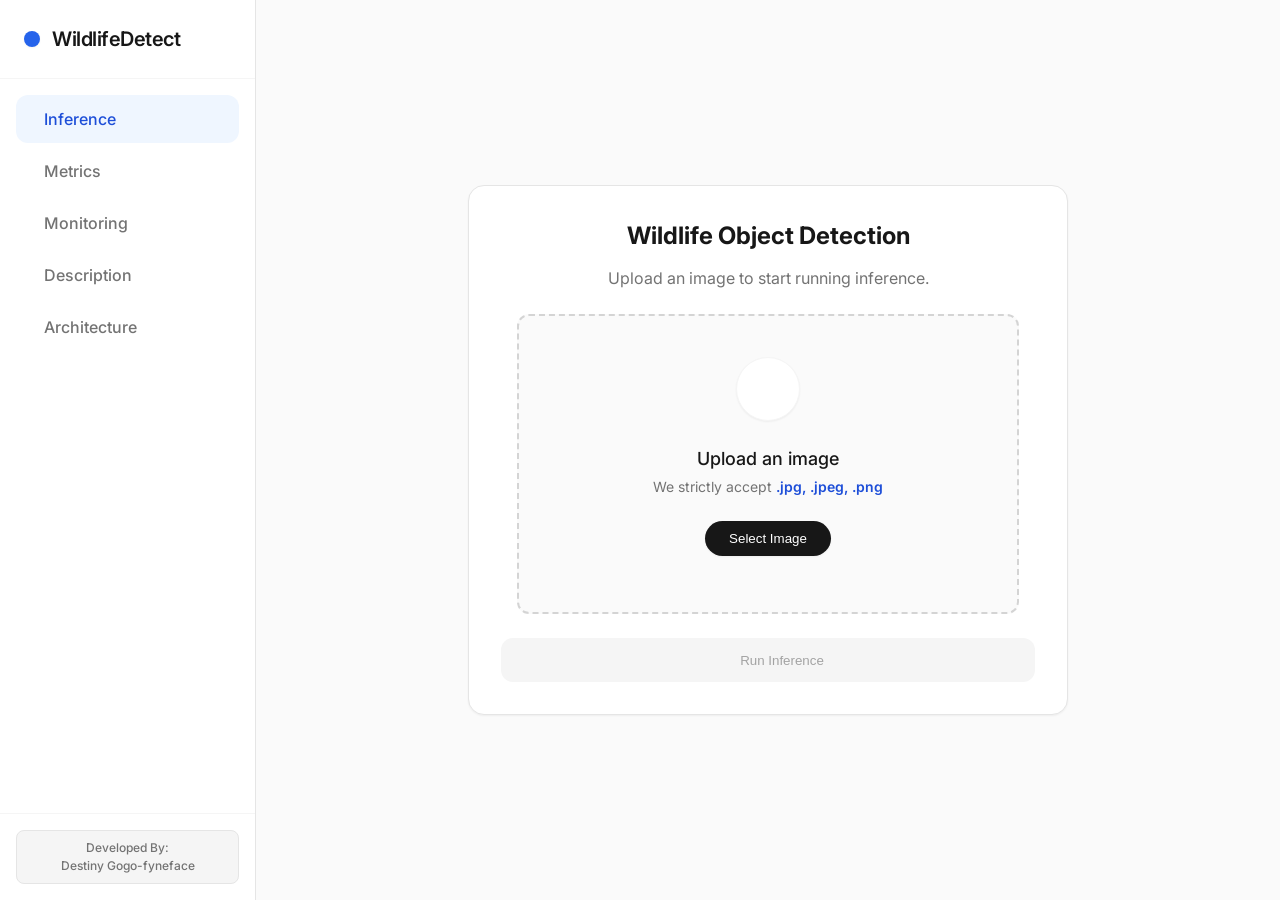
==== frontend/index.html @ ef90c9f8 "initial commit" ====
<!DOCTYPE html>
<html lang="en">

<head>
    <meta charset="UTF-8">
    <meta name="viewport" content="width=device-width, initial-scale=1.0">
    <title>WildlifeDetect - Upload</title>
    <link rel="preconnect" href="https://fonts.googleapis.com">
    <link rel="preconnect" href="https://fonts.gstatic.com" crossorigin>
    <link href="https://fonts.googleapis.com/css2?family=Inter:wght@400;500;600;700&display=swap" rel="stylesheet">
    <link rel="stylesheet" href="styles.css">
    <script src="https://unpkg.com/lucide@latest"></script>
    <style>
        /* Internal page-specific styles */
        .upload-center {
            display: flex;
            align-items: center;
            justify-content: center;
            height: calc(100vh - 48px);
        }

        .upload-card-full {
            width: 100%;
            max-width: 600px;
        }

        .valid-extensions {
            font-weight: 600;
            color: var(--blue-700);
        }
    </style>
</head>

<body>
    <div class="app-container">
        <!-- Sidebar -->
        <aside class="sidebar">
            <div class="sidebar-header">
                <div class="logo-icon">
                    <i data-lucide="paw-print"></i>
                </div>
                <h1>WildlifeDetect</h1>
            </div>

            <nav class="sidebar-nav">
                <a class="nav-btn active" href="./">
                    <i data-lucide="layout-dashboard"></i> Inference
                </a>
                <a class="nav-btn" href="metrics-dashboard">
                    <i data-lucide="bar-chart-2"></i> Metrics
                </a>
                <a class="nav-btn monitoring-link" target="_blank" rel="noopener noreferrer">
                    <i data-lucide="activity"></i> Monitoring
                </a>
                <a class="nav-btn" href="description">
                    <i data-lucide="info"></i> Description
                </a>
                <a class="nav-btn" href="architecture">
                    <i data-lucide="network"></i> Architecture
                </a>
            </nav>

            <div class="sidebar-footer">
                <div class="powered-by" id="powered-by-text">
                    Developed By: <br />
                    Destiny Gogo-fyneface
                </div>
            </div>
        </aside>

        <!-- Main Content -->
        <main class="main-content">
            <div class="upload-center">
                <div class="card p-8 upload-card-full">
                    <div style="text-align: center; margin-bottom: 24px;">
                        <h2 class="text-2xl mb-3">Wildlife Object Detection</h2>
                        <p class="text-neutral-500">Upload an image to start running inference.</p>
                    </div>

                    <!-- Drag & Drop Area -->
                    <div id="drop-zone" class="drop-zone" style="min-height: 300px; padding: 32px;">
                        <div class="upload-icon-wrapper">
                            <i data-lucide="upload" class="icon-lg text-blue-600"></i>
                        </div>
                        <h3>Upload an image</h3>
                        <p>We strictly accept <span class="valid-extensions">.jpg, .jpeg, .png</span></p>

                        <button id="browse-btn" class="btn btn-dark mb-4">Select Image</button>
                        <input type="file" id="file-input" accept=".jpg,.jpeg,.png" class="hidden">
                    </div>

                    <!-- Selected Image Viewer (Preview before upload) -->
                    <div id="image-viewer" class="image-viewer hidden" style="min-height: 200px; margin-top: 16px;">
                        <button id="clear-image-btn" class="clear-btn" title="Clear image">
                            <i data-lucide="x"></i>
                        </button>
                        <div class="image-canvas">
                            <img id="preview-image" src="" alt="Target" style="max-height: 300px;" />
                        </div>
                    </div>

                    <!-- Error Message -->
                    <div id="error-message" class="error-msg hidden" style="margin-top: 16px;">
                        <i data-lucide="alert-circle" class="icon-sm"></i>
                        <p id="error-text"></p>
                    </div>

                    <!-- Submit -->
                    <button id="analyze-btn" class="btn btn-primary w-full disabled" disabled style="margin-top: 24px;">
                        <i data-lucide="crosshair" class="normal-icon"></i>
                        <i data-lucide="loader-2" class="spin-icon hidden"></i>
                        <span id="analyze-btn-text">Run Inference</span>
                    </button>
                </div>
            </div>
        </main>
    </div>

    <script type="module" src="index.js"></script>
</body>

</html>
---- frontend/styles.css ----
:root {
    --bg-main: #fafafa; /* neutral-50 */
    --bg-white: #ffffff;
    --text-main: #171717; /* neutral-900 */
    --text-muted: #737373; /* neutral-500 */
    --text-light: #a3a3a3; /* neutral-400 */
    --border-light: #f5f5f5; /* neutral-100 */
    --border-color: #e5e5e5; /* neutral-200 */
    --border-hover: #d4d4d4; /* neutral-300 */
    
    --blue-50: #eff6ff;
    --blue-100: #dbeafe;
    --blue-500: #3b82f6;
    --blue-600: #2563eb;
    --blue-700: #1d4ed8;
    
    --red-50: #fef2f2;
    --red-200: #fecaca;
    --red-700: #b91c1c;

    --font-sans: 'Inter', system-ui, -apple-system, sans-serif;
    
    --shadow-sm: 0 1px 2px 0 rgb(0 0 0 / 0.05);
    --shadow-md: 0 4px 6px -1px rgb(0 0 0 / 0.1), 0 2px 4px -2px rgb(0 0 0 / 0.1);
}

* {
    box-sizing: border-box;
    margin: 0;
    padding: 0;
}

body {
    font-family: var(--font-sans);
    background-color: var(--bg-main);
    color: var(--text-main);
    line-height: 1.5;
}

.hidden {
    display: none !important;
}

.block {
    display: block !important;
}

/* App Layout */
.app-container {
    display: flex;
    min-height: 100vh;
}

/* Sidebar */
.sidebar {
    width: 256px;
    background-color: var(--bg-white);
    border-right: 1px solid var(--border-color);
    display: flex;
    flex-direction: column;
    position: sticky;
    top: 0;
    height: 100vh;
    flex-shrink: 0;
}

.sidebar-header {
    padding: 24px;
    display: flex;
    align-items: center;
    gap: 12px;
    border-bottom: 1px solid var(--border-light);
}

.logo-icon {
    background-color: var(--blue-600);
    padding: 8px;
    border-radius: 8px;
    box-shadow: var(--shadow-sm);
    color: white;
    display: flex;
    align-items: center;
    justify-content: center;
}

.sidebar-header h1 {
    font-size: 1.25rem;
    font-weight: 600;
    letter-spacing: -0.025em;
}

.sidebar-nav {
    flex: 1;
    padding: 16px;
    display: flex;
    flex-direction: column;
    gap: 4px;
}

.nav-btn {
    width: 100%;
    display: flex;
    align-items: center;
    gap: 12px;
    padding: 12px 16px;
    border-radius: 12px;
    font-weight: 500;
    font-size: 1rem;
    border: none;
    background: transparent;
    color: var(--text-muted);
    cursor: pointer;
    transition: all 0.2s;
    text-align: left;
    text-decoration: none;
}

.nav-btn:hover {
    background-color: var(--bg-main);
    color: var(--text-main);
}

.nav-btn.active {
    background-color: var(--blue-50);
    color: var(--blue-700);
}

.sidebar-footer {
    padding: 16px;
    border-top: 1px solid var(--border-light);
}

.powered-by {
    font-size: 0.75rem;
    color: var(--text-muted);
    font-weight: 500;
    background-color: var(--border-light);
    padding: 8px 12px;
    border-radius: 8px;
    border: 1px solid var(--border-color);
    text-align: center;
}

/* Main Content */
.main-content {
    flex: 1;
    padding: 24px 48px;
    overflow-y: auto;
    height: 100vh;
}

/* Tabs */
.tab-content {
    max-width: 1152px;
    margin: 0 auto;
    animation: fadeIn 0.3s ease-in-out;
}

@keyframes fadeIn {
    from { opacity: 0; transform: translateY(10px); }
    to { opacity: 1; transform: translateY(0); }
}

/* Grid Layout */
.grid-container {
    display: grid;
    grid-template-columns: 1fr 350px;
    gap: 32px;
    align-items: start;
}
@media (max-width: 1024px) {
    .grid-container {
        grid-template-columns: 1fr;
    }
}

.card {
    background-color: var(--bg-white);
    border-radius: 16px;
    box-shadow: var(--shadow-sm);
    border: 1px solid var(--border-color);
    overflow: hidden;
}

.p-8 { padding: 32px; }
.mb-6 { margin-bottom: 24px; }
.mb-4 { margin-bottom: 16px; }
.mb-3 { margin-bottom: 12px; }
.text-2xl { font-size: 1.5rem; font-weight: 700; }
.text-lg { font-size: 1.125rem; font-weight: 600; }

.left-col {
    display: flex;
    flex-direction: column;
    gap: 24px;
}

/* Drag and Drop Zone */
.drop-zone {
    margin: 16px;
    padding: 64px 32px;
    border: 2px dashed var(--border-hover);
    border-radius: 12px;
    background-color: rgba(245,245,245,0.5);
    display: flex;
    flex-direction: column;
    align-items: center;
    justify-content: center;
    min-height: 480px;
    transition: all 0.2s;
    text-align: center;
}
.drop-zone.drag-over {
    border-color: var(--blue-500);
    background-color: var(--blue-50);
}

.upload-icon-wrapper {
    background-color: var(--bg-white);
    width: 64px;
    height: 64px;
    display: flex;
    align-items: center;
    justify-content: center;
    border-radius: 50%;
    box-shadow: var(--shadow-sm);
    border: 1px solid var(--border-light);
    margin-bottom: 24px;
    flex-shrink: 0;
}

.drop-zone h3 {
    font-size: 1.125rem;
    font-weight: 500;
    margin-bottom: 4px;
}
.drop-zone p {
    color: var(--text-muted);
    font-size: 0.875rem;
    max-width: 384px;
    margin-bottom: 24px;
}

/* Image Viewer */
.image-viewer {
    position: relative;
    display: flex;
    align-items: center;
    justify-content: center;
    min-height: 400px;
    padding: 16px;
}
.clear-btn {
    position: absolute;
    top: 12px;
    right: 12px;
    z-index: 20;
    width: 36px;
    height: 36px;
    display: flex;
    align-items: center;
    justify-content: center;
    background-color: #dc2626;
    border: 2px solid white;
    padding: 0;
    border-radius: 50%;
    box-shadow: 0 2px 10px rgba(0, 0, 0, 0.4);
    color: white;
    cursor: pointer;
    transition: background-color 0.2s, transform 0.15s;
}
.clear-btn:hover { background-color: #b91c1c; transform: scale(1.1); }

.image-canvas {
    position: relative;
    display: inline-block;
    max-width: 100%;
}
.image-canvas img {
    max-width: 100%;
    max-height: 70vh;
    object-fit: contain;
    border-radius: 4px;
    box-shadow: var(--shadow-sm);
    display: block;
}

/* Bounding Boxes */
.bounding-box {
    position: absolute;
    border: 2px solid;
    pointer-events: none;
    box-shadow: var(--shadow-sm);
    animation: boxPop 0.3s ease-out forwards;
    opacity: 0;
    transform: scale(0.95);
}
@keyframes boxPop {
    to { opacity: 1; transform: scale(1); }
}

.bb-label {
    position: absolute;
    top: -28px;
    left: -2px;
    color: white;
    font-size: 0.75rem;
    font-weight: 600;
    padding: 4px 8px;
    border-radius: 4px 4px 0 0;
    box-shadow: var(--shadow-sm);
    white-space: nowrap;
    display: flex;
    align-items: center;
    gap: 6px;
    text-transform: capitalize;
}
.bb-score {
    background-color: rgba(0,0,0,0.2);
    padding: 2px 4px;
    border-radius: 4px;
    font-size: 10px;
}

/* Analysis Right Panel */
.analysis-card {
    padding: 24px;
}
.analysis-header {
    display: flex;
    align-items: center;
    gap: 8px;
    font-size: 1.125rem;
    font-weight: 600;
    margin-bottom: 16px;
}

/* Buttons */
.btn {
    padding: 10px 24px;
    border-radius: 9999px;
    font-weight: 500;
    cursor: pointer;
    transition: all 0.2s;
    border: none;
    display: flex;
    align-items: center;
    justify-content: center;
    gap: 8px;
}
.btn-dark {
    background-color: #171717;
    color: white;
    box-shadow: var(--shadow-sm);
}
.btn-dark:hover { background-color: #262626; }
.btn-primary {
    background-color: var(--blue-600);
    color: white;
    border-radius: 12px;
    padding: 12px 16px;
}
.btn-primary:hover:not(:disabled) {
    background-color: var(--blue-700);
    box-shadow: var(--shadow-sm);
}
.btn-primary.disabled, .btn-primary[disabled] {
    background-color: var(--border-light);
    color: var(--text-light);
    cursor: not-allowed;
}
.btn-secondary {
    background-color: var(--bg-main);
    color: var(--text-main);
    border: 1px solid var(--border-color);
    border-radius: 8px;
}
.btn-secondary:hover { background-color: var(--border-hover); }

.w-full { width: 100%; }

/* Spin animation */
.animate-spin { animation: spin 1s linear infinite; }
@keyframes spin { 100% { transform: rotate(360deg); } }

/* Results Section */
.results-section { margin-top: 32px; }
.results-section h3 {
    font-size: 0.875rem;
    font-weight: 500;
    color: var(--text-muted);
    text-transform: uppercase;
    letter-spacing: 0.05em;
    margin-bottom: 12px;
}
.results-list {
    max-height: 400px;
    overflow-y: auto;
    padding-right: 8px;
    display: flex;
    flex-direction: column;
    gap: 12px;
}
.result-item {
    display: flex;
    align-items: center;
    justify-content: space-between;
    padding: 12px;
    border-radius: 8px;
    border: 1px solid var(--border-light);
    background-color: var(--bg-main);
    transition: background-color 0.2s, border-color 0.2s;
    animation: slideIn 0.3s ease-out forwards;
    opacity: 0;
    transform: translateX(10px);
}
@keyframes slideIn {
    to { opacity: 1; transform: translateX(0); }
}
.result-item:hover {
    background-color: var(--bg-white);
    border-color: var(--border-color);
}
.res-left {
    display: flex;
    align-items: center;
    gap: 12px;
}
.res-dot {
    width: 12px;
    height: 12px;
    border-radius: 50%;
    box-shadow: var(--shadow-sm);
}
.res-label {
    font-weight: 500;
    font-size: 0.875rem;
    text-transform: capitalize;
}
.res-score {
    font-size: 0.75rem;
    font-weight: 600;
    background-color: var(--bg-white);
    padding: 4px 8px;
    border-radius: 4px;
    border: 1px solid var(--border-color);
    color: var(--text-muted);
    box-shadow: var(--shadow-sm);
}

.empty-state {
    margin-top: 24px;
    text-align: center;
    font-size: 0.875rem;
    color: var(--text-muted);
}

/* Error msg */
.error-msg {
    background-color: var(--red-50);
    border: 1px solid var(--red-200);
    color: var(--red-700);
    padding: 12px 16px;
    border-radius: 12px;
    display: flex;
    align-items: flex-start;
    gap: 12px;
    box-shadow: var(--shadow-sm);
}
.error-msg p {
    font-size: 0.875rem;
}

/* Scrollbar */
.custom-scrollbar::-webkit-scrollbar {
    width: 6px;
}
.custom-scrollbar::-webkit-scrollbar-track {
    background: transparent;
}
.custom-scrollbar::-webkit-scrollbar-thumb {
    background-color: var(--border-hover);
    border-radius: 10px;
}

/* Description / Architecture layout */
.tech-list {
    list-style: none;
    display: flex;
    flex-direction: column;
    gap: 12px;
}
.tech-list li {
    display: flex;
    align-items: flex-start;
    gap: 12px;
}
.bullet {
    width: 6px;
    height: 6px;
    border-radius: 50%;
    background-color: var(--blue-500);
    margin-top: 8px;
    flex-shrink: 0;
}
.arch-box {
    display: flex;
    flex-direction: column;
    align-items: center;
    justify-content: center;
    text-align: center;
}
.arch-img {
    max-width: 100%;
    height: auto;
    border-radius: 8px;
    box-shadow: var(--shadow-sm);
    border: 1px solid var(--border-color);
}

/* Utility icons */
.icon-sm { width: 20px; height: 20px; }
.normal-icon, .spin-icon { width: 20px; height: 20px; }
.icon-lg { width: 32px; height: 32px; }
.icon-xl { width: 48px; height: 48px; }
.text-blue-600 { color: var(--blue-600); }
.text-neutral-400 { color: var(--text-light); }
.text-neutral-500 { color: var(--text-muted); }
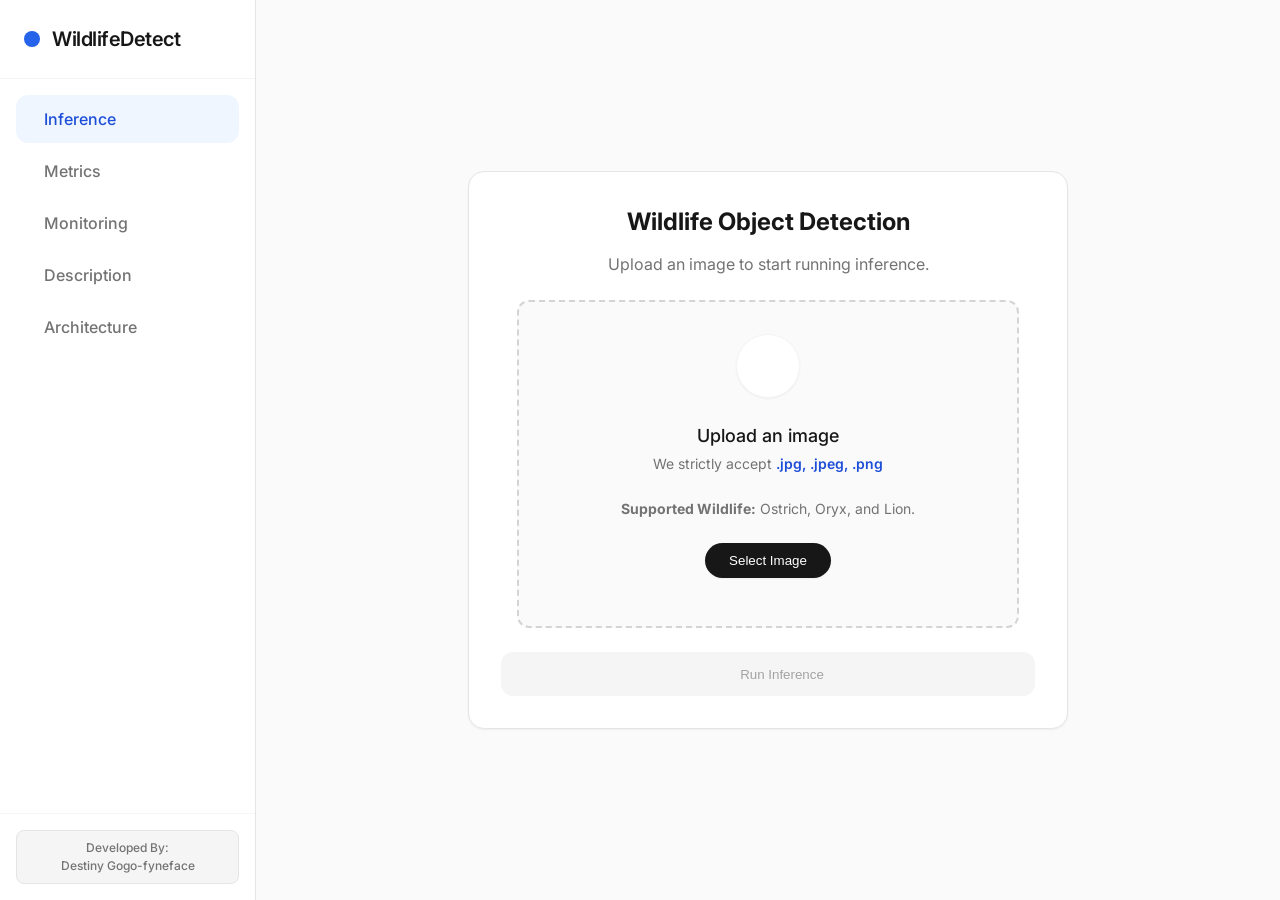
==== commit cd7bde41: "complete assignment" ====
--- a/frontend/index.html
+++ b/frontend/index.html
@@ -84,6 +84,10 @@
                         </div>
                         <h3>Upload an image</h3>
                         <p>We strictly accept <span class="valid-extensions">.jpg, .jpeg, .png</span></p>
+                        
+                        <p class="text-neutral-500" style="margin-bottom: 24px; font-size: 0.875rem;">
+                            <strong>Supported Wildlife:</strong> Ostrich, Oryx, and Lion.
+                        </p>
 
                         <button id="browse-btn" class="btn btn-dark mb-4">Select Image</button>
                         <input type="file" id="file-input" accept=".jpg,.jpeg,.png" class="hidden">
